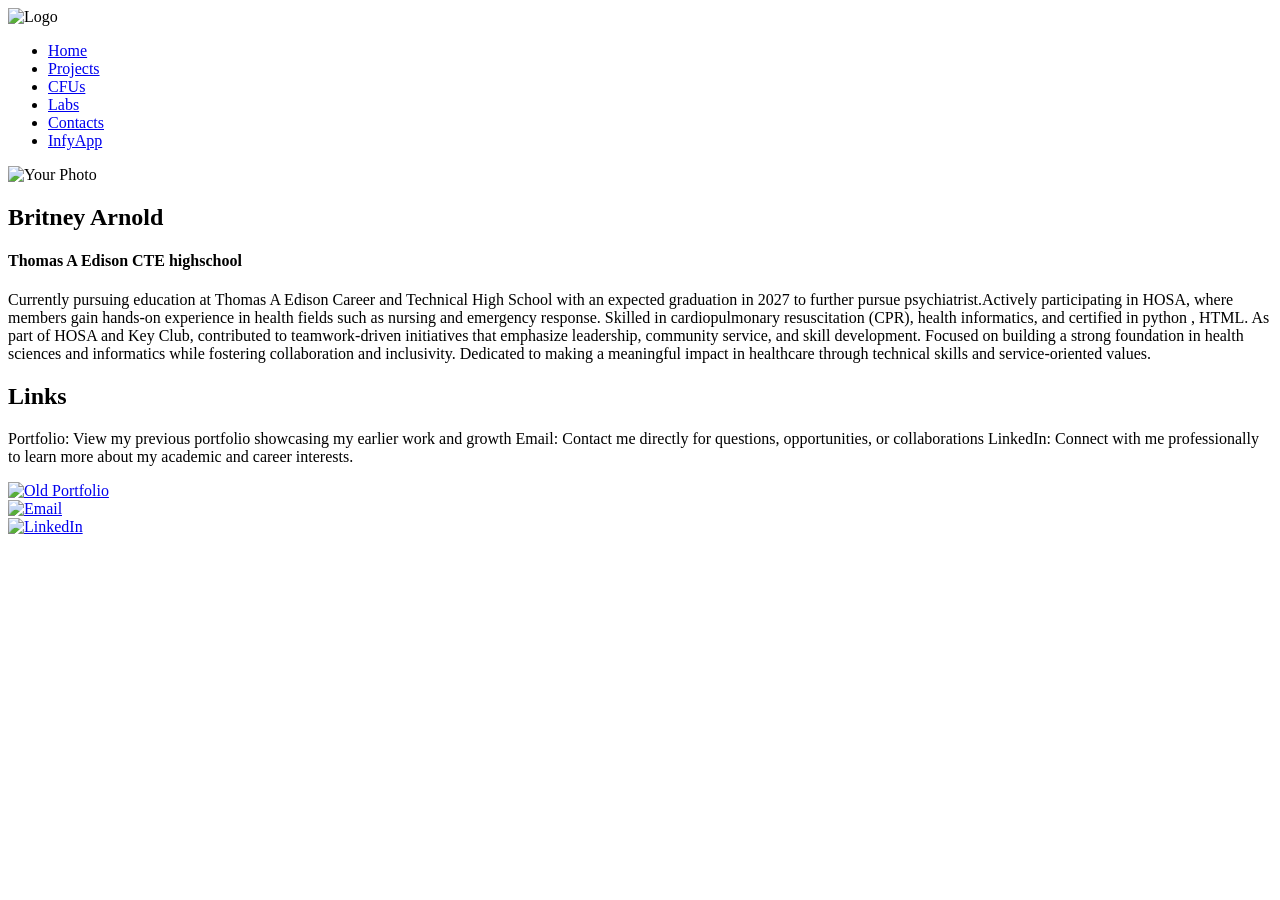
==== contact.html @ 25dcac4e "Create contact.html" ====
<!DOCTYPE html>
<html lang="en">
<head>
   <meta charset="UTF-8" />
  <meta name="viewport" content="width=device-width, initial-scale=1.0" />

  <!-- Update these (from Curator Guide) -->
  <meta name="description" content="Junior Fall Portfolio for YOUR NAME" />
  <meta name="keywords" content="portfolio, junior, projects, programming, web development" />
  <meta name="author" content="YOUR NAME" />

  <title>Britney Arnold | Junior Fall Portfolio</title>

  <!-- Main stylesheet -->
  <link rel="stylesheet" href="style.css" />

  <!-- Optional favicon (put your icon file in the same folder) -->
  <link rel="icon" type="image/x-icon" href="Screenshot_2026-01-13_at_10.33.46_AM-removebg-preview.png" />

  <!-- Optional fonts (only keep if your CSS uses them) -->
  <link rel="preconnect" href="https://fonts.googleapis.com" />
  <link rel="preconnect" href="https://fonts.gstatic.com" crossorigin />
  <link href="https://fonts.googleapis.com/css2?family=Montserrat:wght@300;400;700&display=swap" rel="stylesheet" />
</head>
<body>
  
  <!-- NAVBAR -->
  <header>
    <nav class="navbar">
      <div class="navbar-left">
        <!-- Replace logo.png with your own image file -->
        <img src="Screenshot_2026-01-13_at_10.33.46_AM-removebg-preview.png" alt="Logo" />
      </div>

      <ul class="navbar-right">
        <li><a href="index.html">Home</a></li>
        <li><a href="projects.html">Projects</a></li>
        <li><a href="cfus.html">CFUs</a></li>
        <li><a href="labs.html">Labs</a></li>
        <li><a href="contact.html">Contacts</a></li>
          <li><a href="infyapp.html">InfyApp</a></li>
      </ul>
    </nav>
  </header>

  <!-- MAIN CONTENT -->
  <main class="home-card">

    <!-- ABOUT / BIO CARD -->
    <section class="resource-card">
      <div class="bio">
        <div class="bio-pic">
          <!-- Replace profile.jpg with your own image file -->
          <img src="prettyface.jpeg" alt="Your Photo" />
        </div>

        <div class="bio-text">
          <h1>Britney Arnold</h1>
          <h4>Thomas A Edison CTE highschool </h4>
          <p>
            Currently pursuing education at Thomas A Edison Career and Technical High School with an expected graduation in 2027 to further pursue psychiatrist.Actively participating in HOSA, where members gain hands-on experience in health fields such as nursing and emergency response. Skilled in cardiopulmonary resuscitation (CPR), health informatics, and certified in python , HTML. 

As part of HOSA and Key Club, contributed to teamwork-driven initiatives that emphasize leadership, community service, and skill development. Focused on building a strong foundation in health sciences and informatics while fostering collaboration and inclusivity. Dedicated to making a meaningful impact in healthcare through technical skills and service-oriented values.
        </div>
      </div>  
       </section>
       <!-- QUICK LINKS CARD (optional) -->
    <section class="resource-card">
      <h2>Links</h2>
      <p>Portfolio: View my previous portfolio showcasing my earlier work and growth
        

Email: Contact me directly for questions, opportunities, or collaborations
        

LinkedIn: Connect with me professionally to learn more about my academic and career interests.</p>

      <div class="skill-images">
        <!-- Old portfolio -->
        <a href="https://britneyataehs.github.io/sophmore_portfolio/" target="_blank" rel="noopener">
          <div class="picture">
            <img class="link-pic" src="ghit.png" alt="Old Portfolio" />
          </div>
        </a>

        <!-- Email -->
        <a href="mailto:britneya44@nycstudents.net" target="_blank" rel="noopener">
          <div class="picture">
            <img class="link-pic" src="gmail.png" alt="Email" />
          </div>
        </a>

        <!-- LinkedIn (or other) -->
        <a href="https://www.linkedin.com/in/britney-arnold-8b460536a/" target="_blank" rel="noopener">
          <div class="picture">
            <img class="link-pic" src="link-removebg-preview.png" alt="LinkedIn" />
          </div>
        </a>
      </div>
    </section>
</body>
</html>
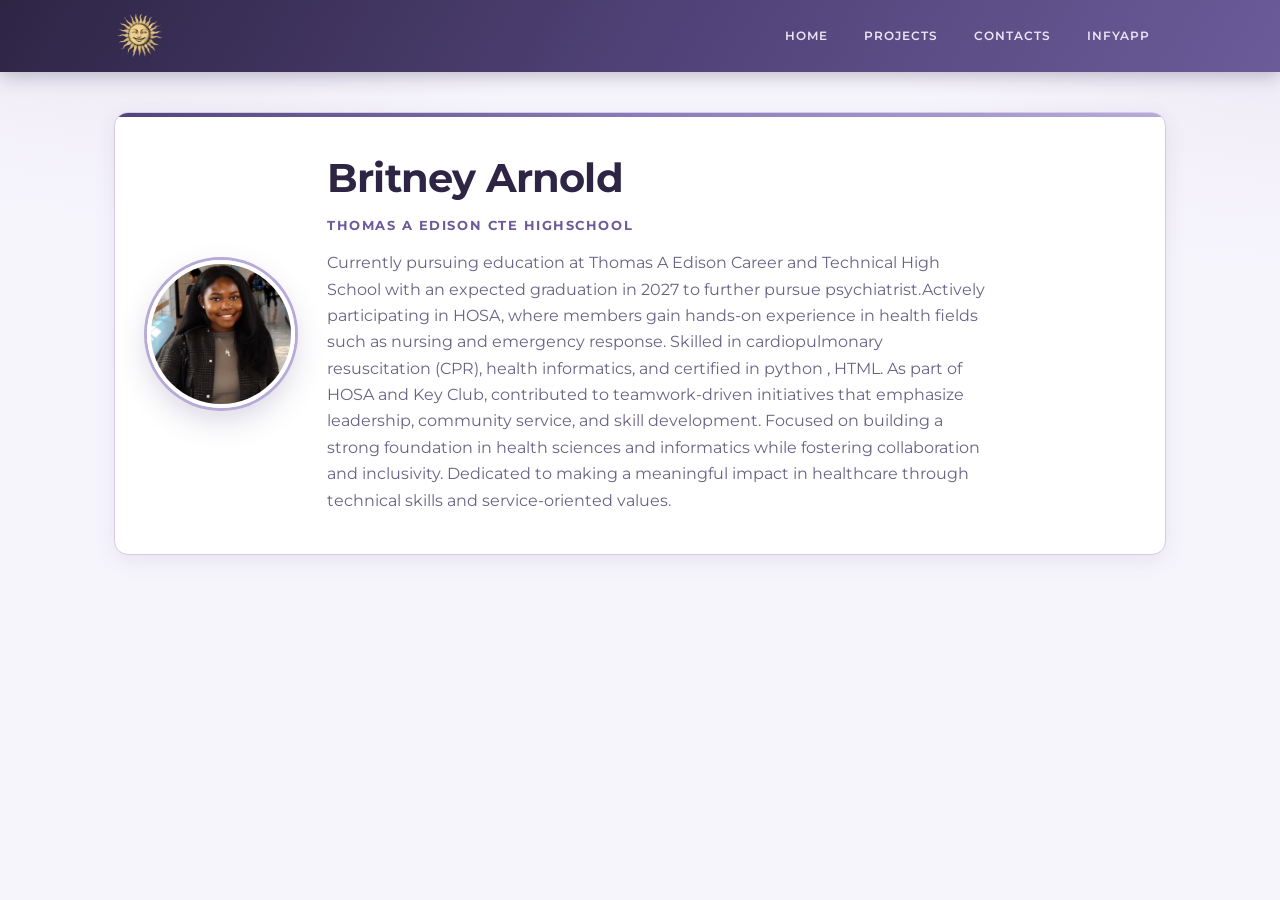
==== commit fd476dd9: "Update contact.html" ====
--- a/contact.html
+++ b/contact.html
@@ -7,15 +7,15 @@
   <!-- Update these (from Curator Guide) -->
   <meta name="description" content="Junior Fall Portfolio for YOUR NAME" />
   <meta name="keywords" content="portfolio, junior, projects, programming, web development" />
-  <meta name="author" content="YOUR NAME" />
+  <meta name="author" content="Britney Arnold" />
 
-  <title>Britney Arnold | Junior Fall Portfolio</title>
+  <title>Britney Arnold | Senior Fall Portfolio</title>
 
   <!-- Main stylesheet -->
   <link rel="stylesheet" href="style.css" />
 
   <!-- Optional favicon (put your icon file in the same folder) -->
-  <link rel="icon" type="image/x-icon" href="Screenshot_2026-01-13_at_10.33.46_AM-removebg-preview.png" />
+  <link rel="icon" type="image/x-icon" href="sun.png" />
 
   <!-- Optional fonts (only keep if your CSS uses them) -->
   <link rel="preconnect" href="https://fonts.googleapis.com" />
@@ -29,14 +29,12 @@
     <nav class="navbar">
       <div class="navbar-left">
         <!-- Replace logo.png with your own image file -->
-        <img src="Screenshot_2026-01-13_at_10.33.46_AM-removebg-preview.png" alt="Logo" />
+        <img src="sun.png" alt="Logo" />
       </div>
 
       <ul class="navbar-right">
         <li><a href="index.html">Home</a></li>
         <li><a href="projects.html">Projects</a></li>
-        <li><a href="cfus.html">CFUs</a></li>
-        <li><a href="labs.html">Labs</a></li>
         <li><a href="contact.html">Contacts</a></li>
           <li><a href="infyapp.html">InfyApp</a></li>
       </ul>
@@ -51,7 +49,7 @@
       <div class="bio">
         <div class="bio-pic">
           <!-- Replace profile.jpg with your own image file -->
-          <img src="prettyface.jpeg" alt="Your Photo" />
+          <img src="britney.png" alt="My Professional Headshot" />
         </div>
 
         <div class="bio-text">
@@ -64,39 +62,6 @@
         </div>
       </div>  
        </section>
-       <!-- QUICK LINKS CARD (optional) -->
-    <section class="resource-card">
-      <h2>Links</h2>
-      <p>Portfolio: View my previous portfolio showcasing my earlier work and growth
-        
-
-Email: Contact me directly for questions, opportunities, or collaborations
-        
-
-LinkedIn: Connect with me professionally to learn more about my academic and career interests.</p>
-
-      <div class="skill-images">
-        <!-- Old portfolio -->
-        <a href="https://britneyataehs.github.io/sophmore_portfolio/" target="_blank" rel="noopener">
-          <div class="picture">
-            <img class="link-pic" src="ghit.png" alt="Old Portfolio" />
-          </div>
-        </a>
-
-        <!-- Email -->
-        <a href="mailto:britneya44@nycstudents.net" target="_blank" rel="noopener">
-          <div class="picture">
-            <img class="link-pic" src="gmail.png" alt="Email" />
-          </div>
-        </a>
-
-        <!-- LinkedIn (or other) -->
-        <a href="https://www.linkedin.com/in/britney-arnold-8b460536a/" target="_blank" rel="noopener">
-          <div class="picture">
-            <img class="link-pic" src="link-removebg-preview.png" alt="LinkedIn" />
-          </div>
-        </a>
-      </div>
-    </section>
+      
 </body>
 </html>
--- a/style.css
+++ b/style.css
@@ -0,0 +1,326 @@
+/* ==========================================================
+   Britney Arnold | Junior Fall Portfolio
+   Theme: Lavender shades — calm, professional, low-key
+   ========================================================== */
+/* ---------- 1. Color system ---------- */
+:root {
+  --lav-900: #2e2545;   /* deepest purple  */
+  --lav-800: #3f3460;
+  --lav-700: #52447a;   /* primary text    */
+  --lav-600: #6b5b99;
+  --lav-500: #8b7bb8;   /* accent          */
+  --lav-300: #b8aad8;
+  --lav-200: #d5cbe9;
+  --lav-100: #ebe5f6;   /* pale lavender   */
+  --lav-050: #f6f3fb;
+  --canvas: #f7f5fc;
+  --paper:  #ffffff;
+  --ink:    #2a2440;
+  --muted:  #6a6285;
+  --radius:      14px;
+  --shadow-soft: 0 6px 22px rgba(60, 45, 100, 0.09);
+  --shadow-lift: 0 12px 34px rgba(60, 45, 100, 0.15);
+  --ease:        0.25s ease;
+}
+/* ---------- 2. Base ---------- */
+* { box-sizing: border-box; }
+html { scroll-behavior: smooth; }
+body {
+  margin: 0;
+  font-family: "Montserrat", "Segoe UI", system-ui, sans-serif;
+  line-height: 1.65;
+  color: var(--ink);
+  background:
+    radial-gradient(800px 480px at 10% -8%, rgba(139, 123, 184, 0.14), transparent 60%),
+    radial-gradient(700px 460px at 100% 0%, rgba(184, 170, 216, 0.16), transparent 58%),
+    var(--canvas);
+  min-height: 100vh;
+}
+img { max-width: 100%; display: block; }
+a { color: var(--lav-700); text-decoration: none; }
+a:focus-visible {
+  outline: 3px solid var(--lav-500);
+  outline-offset: 3px;
+  border-radius: 8px;
+}
+/* ---------- 3. Header / Navbar ---------- */
+header {
+  position: sticky;
+  top: 0;
+  z-index: 50;
+  background: linear-gradient(120deg, var(--lav-900), var(--lav-700) 55%, var(--lav-600));
+  box-shadow: 0 4px 18px rgba(46, 37, 69, 0.28);
+}
+.navbar {
+  max-width: 1100px;
+  margin: 0 auto;
+  padding: 14px 24px;
+  display: flex;
+  align-items: center;
+  justify-content: space-between;
+  gap: 18px;
+  flex-wrap: wrap;
+}
+.navbar-left img {
+  height: 44px;
+  width: auto;
+  object-fit: contain;
+}
+.navbar-right {
+  display: flex;
+  align-items: center;
+  gap: 4px;
+  list-style: none;
+  margin: 0;
+  padding: 0;
+  flex-wrap: wrap;
+}
+.navbar-right li a {
+  display: inline-block;
+  padding: 9px 15px;
+  border-radius: 999px;
+  font-size: 0.78rem;
+  font-weight: 600;
+  letter-spacing: 0.08em;
+  text-transform: uppercase;
+  color: var(--lav-100);
+  border: 1px solid transparent;
+  transition: color var(--ease), background var(--ease), border-color var(--ease);
+}
+.navbar-right li a:hover,
+.navbar-right li a:focus-visible {
+  color: #ffffff;
+  background: rgba(213, 203, 233, 0.18);
+  border-color: var(--lav-300);
+}
+/* ---------- 4. Layout ---------- */
+.home-card {
+  max-width: 1100px;
+  margin: 0 auto;
+  padding: 40px 24px 64px;
+  display: grid;
+  gap: 24px;
+}
+/* ---------- 5. Cards ---------- */
+.resource-card {
+  position: relative;
+  overflow: hidden;
+  background: var(--paper);
+  border: 1px solid var(--lav-200);
+  border-radius: var(--radius);
+  padding: 32px;
+  box-shadow: var(--shadow-soft);
+  transition: box-shadow var(--ease);
+}
+.resource-card::before {
+  content: "";
+  position: absolute;
+  inset: 0 0 auto 0;
+  height: 4px;
+  background: linear-gradient(90deg, var(--lav-700), var(--lav-500), var(--lav-300));
+}
+.resource-card:hover { box-shadow: var(--shadow-lift); }
+/* ---------- 6. Bio ---------- */
+.bio {
+  display: flex;
+  align-items: center;
+  gap: 32px;
+  flex-wrap: wrap;
+}
+.bio-pic img {
+  width: 148px;
+  height: 148px;
+  object-fit: cover;
+  border-radius: 50%;
+  border: 4px solid var(--paper);
+  box-shadow: 0 0 0 3px var(--lav-300), 0 12px 30px rgba(82, 68, 122, 0.22);
+}
+.bio-text { flex: 1 1 320px; }
+.bio-text h1 {
+  margin: 0 0 4px;
+  font-size: clamp(1.9rem, 4vw, 2.5rem);
+  font-weight: 700;
+  letter-spacing: -0.02em;
+  color: var(--lav-900);
+}
+.bio-text h4 {
+  margin: 0 0 14px;
+  font-size: 0.8rem;
+  font-weight: 700;
+  letter-spacing: 0.12em;
+  text-transform: uppercase;
+  color: var(--lav-600);
+}
+.bio-text p {
+  margin: 0;
+  color: var(--muted);
+  max-width: 60ch;
+}
+/* ---------- 7. Headings ---------- */
+.resource-card h2 {
+  margin: 0 0 18px;
+  font-size: 1.3rem;
+  font-weight: 700;
+  color: var(--lav-800);
+  letter-spacing: 0.01em;
+  padding-bottom: 10px;
+  position: relative;
+}
+.resource-card h2::after {
+  content: "";
+  position: absolute;
+  left: 0;
+  bottom: 0;
+  width: 60px;
+  height: 3px;
+  border-radius: 3px;
+  background: linear-gradient(90deg, var(--lav-600), var(--lav-300));
+}
+.resource-card p {
+  color: var(--muted);
+  margin: 0 0 8px;
+}
+/* ---------- 8. Lists ---------- */
+.resource-card ul {
+  list-style: none;
+  margin: 0;
+  padding: 0;
+  display: grid;
+  gap: 10px;
+}
+.resource-card > ul > li {
+  padding: 13px 18px;
+  background: var(--lav-050);
+  border-left: 4px solid var(--lav-300);
+  border-radius: 10px;
+  color: var(--muted);
+  font-size: 0.94rem;
+  transition: background var(--ease), border-color var(--ease);
+}
+.resource-card > ul > li:hover {
+  background: var(--lav-100);
+  border-left-color: var(--lav-600);
+}
+.resource-card ul strong { color: var(--lav-800); }
+/* ---------- 9. Icon buttons ---------- */
+.skill-images {
+  display: flex;
+  flex-wrap: wrap;
+  gap: 20px;
+  margin-top: 24px;
+}
+.picture {
+  width: 130px;
+  height: 130px;
+  display: grid;
+  place-items: center;
+  padding: 16px;
+  background: var(--paper);
+  border: 2px solid var(--lav-200);
+  border-radius: 18px;
+  box-shadow: 0 6px 18px rgba(60, 45, 100, 0.08);
+  transition: border-color var(--ease), box-shadow var(--ease);
+}
+.link-pic {
+  max-height: 80px;
+  width: auto;
+  object-fit: contain;
+}
+.skill-images a:hover .picture,
+.skill-images a:focus-visible .picture {
+  border-color: var(--lav-500);
+  box-shadow: 0 10px 26px rgba(60, 45, 100, 0.18);
+}
+/* ---------- 10. Reusable button ---------- */
+/* Add class="btn" to any <a> or <button> */
+.btn {
+  display: inline-block;
+  padding: 12px 26px;
+  border: 2px solid var(--lav-600);
+  border-radius: 999px;
+  background: transparent;
+  color: var(--lav-700);
+  font-family: inherit;
+  font-weight: 700;
+  font-size: 0.8rem;
+  letter-spacing: 0.08em;
+  text-transform: uppercase;
+  cursor: pointer;
+  transition: background var(--ease), color var(--ease);
+}
+.btn:hover,
+.btn:focus-visible {
+  background: linear-gradient(120deg, var(--lav-700), var(--lav-500));
+  border-color: var(--lav-700);
+  color: #ffffff;
+}
+/* ---------- 11. Footer ---------- */
+footer.resource-card {
+  background: linear-gradient(120deg, var(--lav-900), var(--lav-700));
+  border: none;
+  text-align: center;
+  padding: 26px;
+}
+footer.resource-card::before { display: none; }
+footer.resource-card p {
+  margin: 0;
+  color: var(--lav-100);
+  font-size: 0.82rem;
+  letter-spacing: 0.06em;
+}
+/* ---------- 12. Responsive ---------- */
+@media (max-width: 760px) {
+  .navbar {
+    justify-content: center;
+    padding: 14px 16px;
+  }
+  .navbar-right { justify-content: center; }
+  .navbar-right li a { padding: 8px 12px; font-size: 0.72rem; }
+  .home-card { padding: 26px 16px 48px; }
+  .resource-card { padding: 24px 20px; }
+  .bio {
+    flex-direction: column;
+    text-align: center;
+  }
+  .bio-text p { margin: 0 auto; }
+  .resource-card h2 { text-align: center; }
+  .resource-card h2::after { left: 50%; transform: translateX(-50%); }
+  .skill-images { justify-content: center; }
+}
+/* ---------- 13. Reduced motion ---------- */
+@media (prefers-reduced-motion: reduce) {
+  html { scroll-behavior: auto; }
+  * { transition: none !important; }
+}
+.project {
+  display: flex;
+  flex-direction: column;
+  gap: 22px;
+}
+.project iframe {
+  width: 100%;
+  height: 650px;
+  min-height: 650px;
+  display: block;
+  border: 1px solid var(--lav-200);
+  border-radius: 12px;
+  background: var(--lav-050);
+}
+.reflection h3 {
+  margin: 0 0 8px;
+  font-size: 1.05rem;
+  font-weight: 700;
+  color: var(--lav-800);
+}
+.reflection p {
+  margin: 0 0 8px;
+  color: var(--muted);
+  font-size: 0.94rem;
+}
+.reflection strong { color: var(--lav-800); }
+@media (max-width: 760px) {
+  .project iframe {
+    height: 480px;
+    min-height: 480px;
+  }
+}
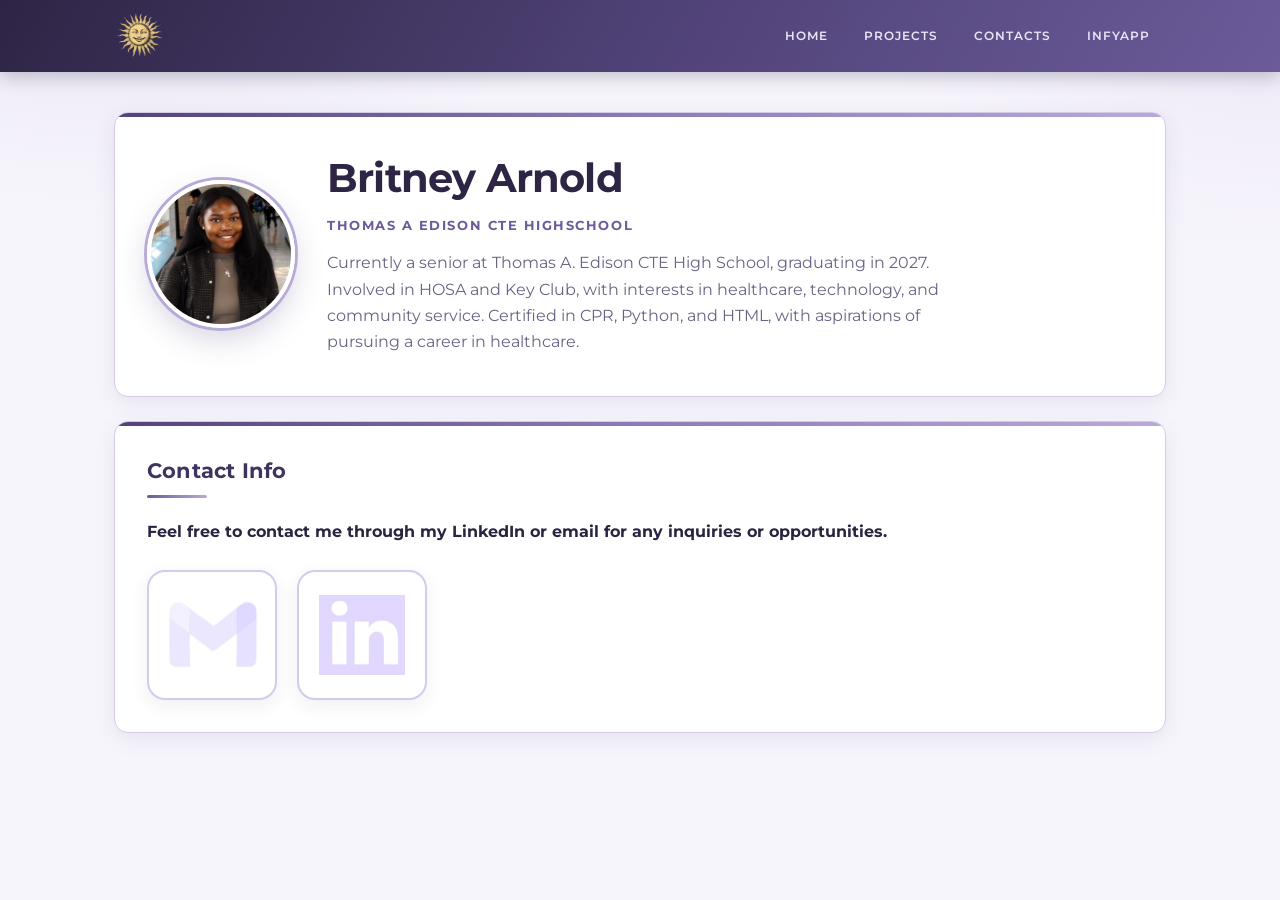
==== commit d830d198: "Update contact.html" ====
--- a/contact.html
+++ b/contact.html
@@ -56,12 +56,31 @@
           <h1>Britney Arnold</h1>
           <h4>Thomas A Edison CTE highschool </h4>
           <p>
-            Currently pursuing education at Thomas A Edison Career and Technical High School with an expected graduation in 2027 to further pursue psychiatrist.Actively participating in HOSA, where members gain hands-on experience in health fields such as nursing and emergency response. Skilled in cardiopulmonary resuscitation (CPR), health informatics, and certified in python , HTML. 
-
-As part of HOSA and Key Club, contributed to teamwork-driven initiatives that emphasize leadership, community service, and skill development. Focused on building a strong foundation in health sciences and informatics while fostering collaboration and inclusivity. Dedicated to making a meaningful impact in healthcare through technical skills and service-oriented values.
+            Currently a senior at Thomas A. Edison CTE High School, graduating in 2027. Involved in HOSA and Key Club, with interests in healthcare, technology, and community service. Certified in CPR, Python, and HTML, with aspirations of pursuing a career in healthcare.</p>
         </div>
       </div>  
        </section>
-      
+
+     <!-- QUICK LINKS CARD (optional) -->
+    <section class="resource-card">
+      <h2>Contact Info</h2>
+      <h4>Feel free to contact me through my LinkedIn or email for any inquiries or opportunities.</h4>
+
+      <div class="skill-images">
+        <!-- Email-->
+        <a href="mailto:britneya44@nycstudents.net" target="_blank" rel="noopener">
+          <div class="picture">
+            <img class="link-pic" src="gmailpurple.png" alt="Email" />
+          </div>
+        </a>
+
+        <!--linked in-->
+        <a href="https://www.linkedin.com/in/britney-a-8b460536a/" target="_blank" rel="noopener">
+          <div class="picture">
+            <img class="link-pic" src="linkedin.png" alt="LinkedIn" />
+          </div>
+        </a>
+      </div>
+    </section> 
 </body>
 </html>
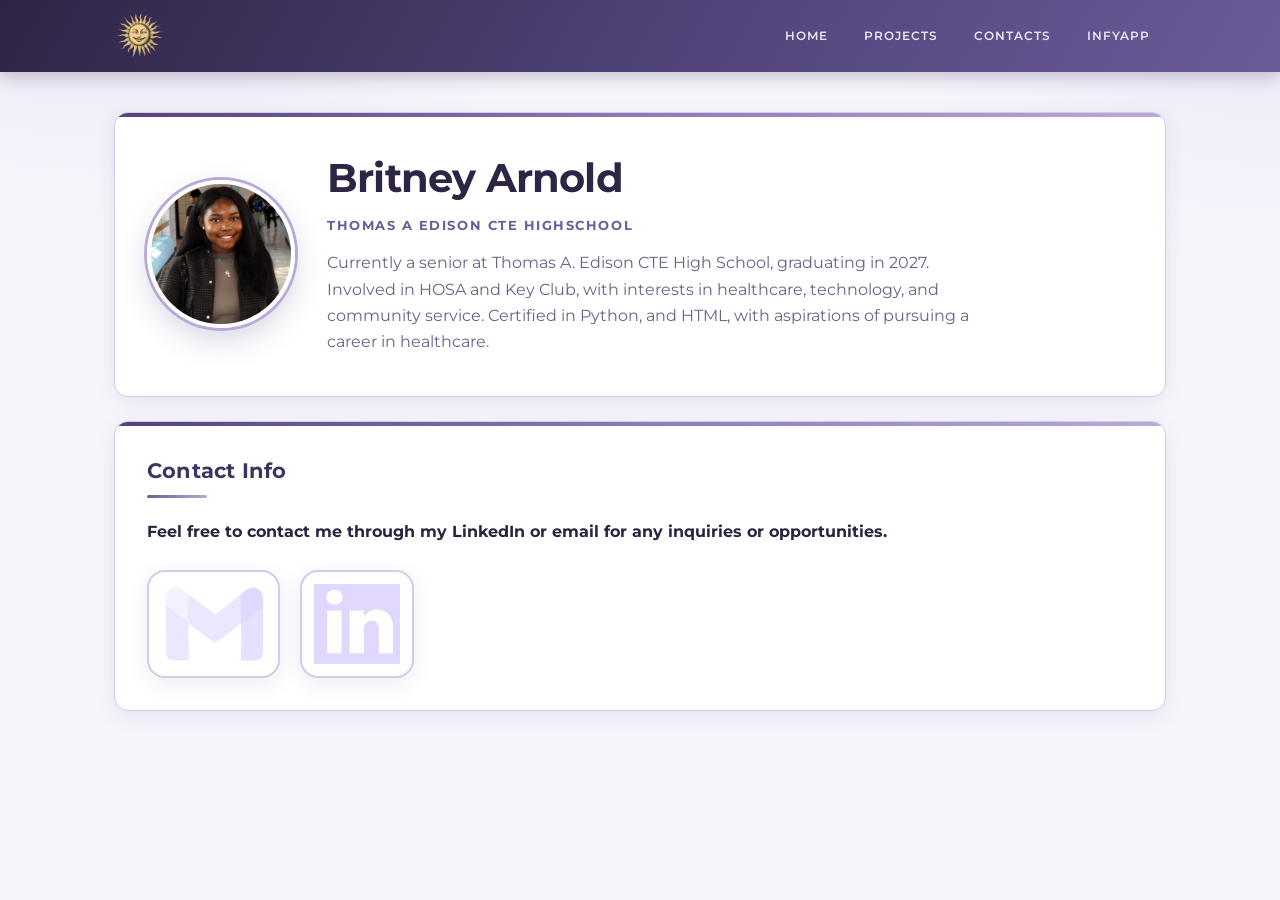
==== commit e8559424: "Update contact.html" ====
--- a/contact.html
+++ b/contact.html
@@ -56,7 +56,7 @@
           <h1>Britney Arnold</h1>
           <h4>Thomas A Edison CTE highschool </h4>
           <p>
-            Currently a senior at Thomas A. Edison CTE High School, graduating in 2027. Involved in HOSA and Key Club, with interests in healthcare, technology, and community service. Certified in CPR, Python, and HTML, with aspirations of pursuing a career in healthcare.</p>
+            Currently a senior at Thomas A. Edison CTE High School, graduating in 2027. Involved in HOSA and Key Club, with interests in healthcare, technology, and community service. Certified in Python, and HTML, with aspirations of pursuing a career in healthcare.</p>
         </div>
       </div>  
        </section>
--- a/style.css
+++ b/style.css
@@ -2,29 +2,37 @@
    Britney Arnold | Junior Fall Portfolio
    Theme: Lavender shades — calm, professional, low-key
    ========================================================== */
+
 /* ---------- 1. Color system ---------- */
 :root {
-  --lav-900: #2e2545;   /* deepest purple  */
+  --lav-900: #2e2545;
   --lav-800: #3f3460;
-  --lav-700: #52447a;   /* primary text    */
+  --lav-700: #52447a;
   --lav-600: #6b5b99;
-  --lav-500: #8b7bb8;   /* accent          */
+  --lav-500: #8b7bb8;
   --lav-300: #b8aad8;
   --lav-200: #d5cbe9;
-  --lav-100: #ebe5f6;   /* pale lavender   */
+  --lav-100: #ebe5f6;
   --lav-050: #f6f3fb;
   --canvas: #f7f5fc;
-  --paper:  #ffffff;
-  --ink:    #2a2440;
-  --muted:  #6a6285;
-  --radius:      14px;
+  --paper: #ffffff;
+  --ink: #2a2440;
+  --muted: #6a6285;
+  --radius: 14px;
   --shadow-soft: 0 6px 22px rgba(60, 45, 100, 0.09);
   --shadow-lift: 0 12px 34px rgba(60, 45, 100, 0.15);
-  --ease:        0.25s ease;
-}
+  --ease: 0.25s ease;
+}
+
 /* ---------- 2. Base ---------- */
-* { box-sizing: border-box; }
-html { scroll-behavior: smooth; }
+* {
+  box-sizing: border-box;
+}
+
+html {
+  scroll-behavior: smooth;
+}
+
 body {
   margin: 0;
   font-family: "Montserrat", "Segoe UI", system-ui, sans-serif;
@@ -36,13 +44,23 @@
     var(--canvas);
   min-height: 100vh;
 }
-img { max-width: 100%; display: block; }
-a { color: var(--lav-700); text-decoration: none; }
+
+img {
+  max-width: 100%;
+  display: block;
+}
+
+a {
+  color: var(--lav-700);
+  text-decoration: none;
+}
+
 a:focus-visible {
   outline: 3px solid var(--lav-500);
   outline-offset: 3px;
   border-radius: 8px;
 }
+
 /* ---------- 3. Header / Navbar ---------- */
 header {
   position: sticky;
@@ -51,6 +69,7 @@
   background: linear-gradient(120deg, var(--lav-900), var(--lav-700) 55%, var(--lav-600));
   box-shadow: 0 4px 18px rgba(46, 37, 69, 0.28);
 }
+
 .navbar {
   max-width: 1100px;
   margin: 0 auto;
@@ -61,11 +80,13 @@
   gap: 18px;
   flex-wrap: wrap;
 }
+
 .navbar-left img {
   height: 44px;
   width: auto;
   object-fit: contain;
 }
+
 .navbar-right {
   display: flex;
   align-items: center;
@@ -75,6 +96,7 @@
   padding: 0;
   flex-wrap: wrap;
 }
+
 .navbar-right li a {
   display: inline-block;
   padding: 9px 15px;
@@ -87,12 +109,14 @@
   border: 1px solid transparent;
   transition: color var(--ease), background var(--ease), border-color var(--ease);
 }
+
 .navbar-right li a:hover,
 .navbar-right li a:focus-visible {
   color: #ffffff;
   background: rgba(213, 203, 233, 0.18);
   border-color: var(--lav-300);
 }
+
 /* ---------- 4. Layout ---------- */
 .home-card {
   max-width: 1100px;
@@ -101,6 +125,7 @@
   display: grid;
   gap: 24px;
 }
+
 /* ---------- 5. Cards ---------- */
 .resource-card {
   position: relative;
@@ -112,6 +137,7 @@
   box-shadow: var(--shadow-soft);
   transition: box-shadow var(--ease);
 }
+
 .resource-card::before {
   content: "";
   position: absolute;
@@ -119,7 +145,11 @@
   height: 4px;
   background: linear-gradient(90deg, var(--lav-700), var(--lav-500), var(--lav-300));
 }
-.resource-card:hover { box-shadow: var(--shadow-lift); }
+
+.resource-card:hover {
+  box-shadow: var(--shadow-lift);
+}
+
 /* ---------- 6. Bio ---------- */
 .bio {
   display: flex;
@@ -127,6 +157,7 @@
   gap: 32px;
   flex-wrap: wrap;
 }
+
 .bio-pic img {
   width: 148px;
   height: 148px;
@@ -135,7 +166,11 @@
   border: 4px solid var(--paper);
   box-shadow: 0 0 0 3px var(--lav-300), 0 12px 30px rgba(82, 68, 122, 0.22);
 }
-.bio-text { flex: 1 1 320px; }
+
+.bio-text {
+  flex: 1 1 320px;
+}
+
 .bio-text h1 {
   margin: 0 0 4px;
   font-size: clamp(1.9rem, 4vw, 2.5rem);
@@ -143,6 +178,7 @@
   letter-spacing: -0.02em;
   color: var(--lav-900);
 }
+
 .bio-text h4 {
   margin: 0 0 14px;
   font-size: 0.8rem;
@@ -151,11 +187,13 @@
   text-transform: uppercase;
   color: var(--lav-600);
 }
+
 .bio-text p {
   margin: 0;
   color: var(--muted);
   max-width: 60ch;
 }
+
 /* ---------- 7. Headings ---------- */
 .resource-card h2 {
   margin: 0 0 18px;
@@ -166,6 +204,7 @@
   padding-bottom: 10px;
   position: relative;
 }
+
 .resource-card h2::after {
   content: "";
   position: absolute;
@@ -176,10 +215,12 @@
   border-radius: 3px;
   background: linear-gradient(90deg, var(--lav-600), var(--lav-300));
 }
+
 .resource-card p {
   color: var(--muted);
   margin: 0 0 8px;
 }
+
 /* ---------- 8. Lists ---------- */
 .resource-card ul {
   list-style: none;
@@ -188,6 +229,7 @@
   display: grid;
   gap: 10px;
 }
+
 .resource-card > ul > li {
   padding: 13px 18px;
   background: var(--lav-050);
@@ -197,11 +239,16 @@
   font-size: 0.94rem;
   transition: background var(--ease), border-color var(--ease);
 }
+
 .resource-card > ul > li:hover {
   background: var(--lav-100);
   border-left-color: var(--lav-600);
 }
-.resource-card ul strong { color: var(--lav-800); }
+
+.resource-card ul strong {
+  color: var(--lav-800);
+}
+
 /* ---------- 9. Icon buttons ---------- */
 .skill-images {
   display: flex;
@@ -209,30 +256,20 @@
   gap: 20px;
   margin-top: 24px;
 }
-.picture {
-  width: 130px;
-  height: 130px;
-  display: grid;
-  place-items: center;
-  padding: 16px;
-  background: var(--paper);
-  border: 2px solid var(--lav-200);
-  border-radius: 18px;
-  box-shadow: 0 6px 18px rgba(60, 45, 100, 0.08);
-  transition: border-color var(--ease), box-shadow var(--ease);
-}
+
 .link-pic {
   max-height: 80px;
   width: auto;
   object-fit: contain;
 }
+
 .skill-images a:hover .picture,
 .skill-images a:focus-visible .picture {
   border-color: var(--lav-500);
   box-shadow: 0 10px 26px rgba(60, 45, 100, 0.18);
 }
+
 /* ---------- 10. Reusable button ---------- */
-/* Add class="btn" to any <a> or <button> */
 .btn {
   display: inline-block;
   padding: 12px 26px;
@@ -248,12 +285,14 @@
   cursor: pointer;
   transition: background var(--ease), color var(--ease);
 }
+
 .btn:hover,
 .btn:focus-visible {
   background: linear-gradient(120deg, var(--lav-700), var(--lav-500));
   border-color: var(--lav-700);
   color: #ffffff;
 }
+
 /* ---------- 11. Footer ---------- */
 footer.resource-card {
   background: linear-gradient(120deg, var(--lav-900), var(--lav-700));
@@ -261,42 +300,83 @@
   text-align: center;
   padding: 26px;
 }
-footer.resource-card::before { display: none; }
+
+footer.resource-card::before {
+  display: none;
+}
+
 footer.resource-card p {
   margin: 0;
   color: var(--lav-100);
   font-size: 0.82rem;
   letter-spacing: 0.06em;
 }
+
 /* ---------- 12. Responsive ---------- */
 @media (max-width: 760px) {
   .navbar {
     justify-content: center;
     padding: 14px 16px;
   }
-  .navbar-right { justify-content: center; }
-  .navbar-right li a { padding: 8px 12px; font-size: 0.72rem; }
-  .home-card { padding: 26px 16px 48px; }
-  .resource-card { padding: 24px 20px; }
+
+  .navbar-right {
+    justify-content: center;
+  }
+
+  .navbar-right li a {
+    padding: 8px 12px;
+    font-size: 0.72rem;
+  }
+
+  .home-card {
+    padding: 26px 16px 48px;
+  }
+
+  .resource-card {
+    padding: 24px 20px;
+  }
+
   .bio {
     flex-direction: column;
     text-align: center;
   }
-  .bio-text p { margin: 0 auto; }
-  .resource-card h2 { text-align: center; }
-  .resource-card h2::after { left: 50%; transform: translateX(-50%); }
-  .skill-images { justify-content: center; }
-}
+
+  .bio-text p {
+    margin: 0 auto;
+  }
+
+  .resource-card h2 {
+    text-align: center;
+  }
+
+  .resource-card h2::after {
+    left: 50%;
+    transform: translateX(-50%);
+  }
+
+  .skill-images {
+    justify-content: center;
+  }
+}
+
 /* ---------- 13. Reduced motion ---------- */
 @media (prefers-reduced-motion: reduce) {
-  html { scroll-behavior: auto; }
-  * { transition: none !important; }
-}
+  html {
+    scroll-behavior: auto;
+  }
+
+  * {
+    transition: none !important;
+  }
+}
+
+/* ---------- Projects ---------- */
 .project {
   display: flex;
   flex-direction: column;
   gap: 22px;
 }
+
 .project iframe {
   width: 100%;
   height: 650px;
@@ -306,21 +386,77 @@
   border-radius: 12px;
   background: var(--lav-050);
 }
+
 .reflection h3 {
   margin: 0 0 8px;
   font-size: 1.05rem;
   font-weight: 700;
   color: var(--lav-800);
 }
+
 .reflection p {
   margin: 0 0 8px;
   color: var(--muted);
   font-size: 0.94rem;
 }
-.reflection strong { color: var(--lav-800); }
+
+.reflection strong {
+  color: var(--lav-800);
+}
+
 @media (max-width: 760px) {
   .project iframe {
     height: 480px;
     min-height: 480px;
   }
 }
+
+/* ---------- Certificates ---------- */
+.certificates {
+  display: flex;
+  flex-wrap: wrap;
+  justify-content: center;
+  align-items: flex-start;
+  gap: 30px;
+  margin-top: 20px;
+}
+
+.picture {
+  width: 100%;
+  max-width: 400px;
+  height: auto;
+  display: flex;
+  justify-content: center;
+  align-items: center;
+  padding: 12px;
+  background: var(--paper);
+  border: 2px solid var(--lav-200);
+  border-radius: 18px;
+  box-shadow: var(--shadow-soft);
+  transition: border-color var(--ease), box-shadow var(--ease);
+}
+
+.picture-size {
+  display: block;
+  width: 100%;
+  height: auto;
+  max-height: 600px;
+  object-fit: contain;
+}
+
+.certificates a:hover .picture {
+  border-color: var(--lav-500);
+  box-shadow: var(--shadow-lift);
+}
+
+@media (max-width: 760px) {
+  .certificates {
+    flex-direction: column;
+    align-items: center;
+  }
+
+  .picture {
+    max-width: 100%;
+  }
+}
+
